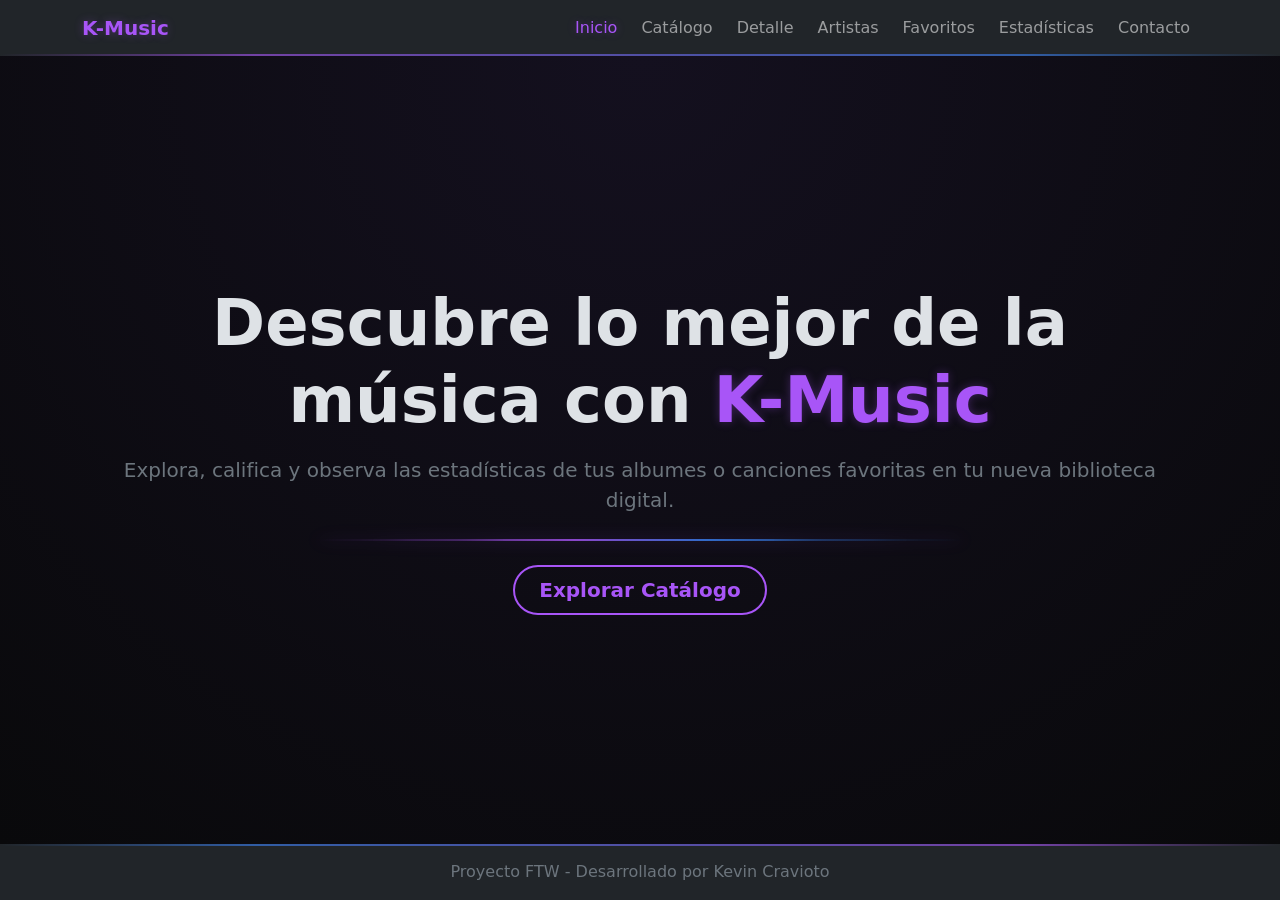
==== html/index.html @ bf35e7c5 "estructura inicial e inicios del archivo xml" ====
<!DOCTYPE html>
<html lang="es" data-bs-theme="dark">
<head>
    <meta charset="UTF-8">
    <meta name="viewport" content="width=device-width, initial-scale=1.0">
    <title>Inicio | Biblioteca Musical</title>
    <!-- Bootstrap CSS CDN -->
    <link href="https://cdn.jsdelivr.net/npm/bootstrap@5.3.3/dist/css/bootstrap.min.css" rel="stylesheet">
    <!-- CSS Personalizado -->
    <link rel="stylesheet" href="..\css\style.css">
</head>
<body class="d-flex flex-column min-vh-100">

    <!-- Navegación con borde desvanecido -->
    <header>
        <nav class="navbar navbar-expand-lg navbar-dark bg-dark nav-aesthetic">
            <div class="container">
                <a class="navbar-brand fw-bold text-purple" href="index.html">K-Music</a>
                <button class="navbar-toggler" type="button" data-bs-toggle="collapse" data-bs-target="#navbarNav">
                    <span class="navbar-toggler-icon"></span>
                </button>
                <div class="collapse navbar-collapse justify-content-end" id="navbarNav">
                    <ul class="navbar-nav gap-2">
                        <li class="nav-item"><a class="nav-link active text-purple" href="index.html">Inicio</a></li>
                        <li class="nav-item"><a class="nav-link" href="catalogo.html">Catálogo</a></li>
                        <li class="nav-item"><a class="nav-link" href="detalle.html">Detalle</a></li>
                        <li class="nav-item"><a class="nav-link" href="artistas.html">Artistas</a></li>
                        <li class="nav-item"><a class="nav-link" href="favoritos.html">Favoritos</a></li>
                        <li class="nav-item"><a class="nav-link" href="estadisticas.html">Estadísticas</a></li>
                        <li class="nav-item"><a class="nav-link" href="contacto.html">Contacto</a></li>
                    </ul>
                </div>
            </div>
        </nav>
    </header>

    <!-- Sección Principal -->
    <main class="flex-grow-1 d-flex align-items-center justify-content-center text-center custom-bg">
        <div class="container px-4 py-5">
            <h1 class="display-3 fw-bold mb-3">Descubre lo mejor de la música con <span class="text-purple">K-Music</span></h1>
            <p class="lead mb-4 text-secondary">Explora, califica y observa las estadísticas de tus albumes o canciones favoritas en tu nueva biblioteca digital.</p>
            
            <!-- Línea desvanecida -->
            <div class="aesthetic-line"></div>

            <div class="d-grid gap-2 d-sm-flex justify-content-sm-center mt-4">
                <a href="catalogo.html" class="btn btn-outline-purple btn-lg px-4 gap-3 rounded-pill">Explorar Catálogo</a>
            </div>
        </div>
    </main>

    <!-- Pie de página con borde desvanecido -->
    <footer class="bg-dark text-center py-3 mt-auto footer-aesthetic">
        <div class="container">
            <p class="text-secondary mb-0">Proyecto FTW - Desarrollado por Kevin Cravioto</p>
        </div>
    </footer>

    <!-- Bootstrap JS Bundle con Popper -->
    <script src="https://cdn.jsdelivr.net/npm/bootstrap@5.3.3/dist/js/bootstrap.bundle.min.js"></script>
</body>
</html>
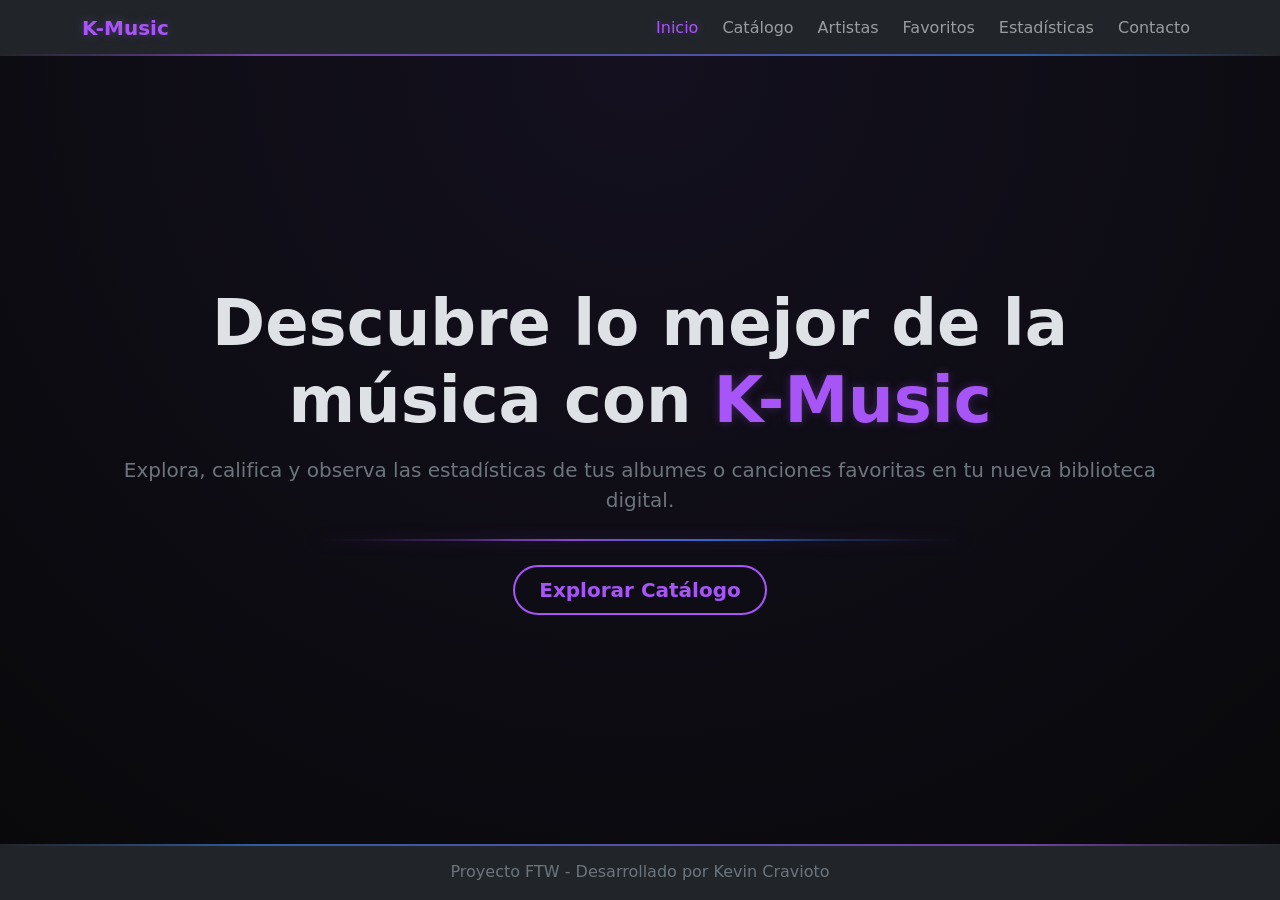
==== commit 4dd94cd9: "DTD para el archivo xml y puente para GitHub Pages" ====
--- a/html/index.html
+++ b/html/index.html
@@ -4,9 +4,7 @@
     <meta charset="UTF-8">
     <meta name="viewport" content="width=device-width, initial-scale=1.0">
     <title>Inicio | Biblioteca Musical</title>
-    <!-- Bootstrap CSS CDN -->
     <link href="https://cdn.jsdelivr.net/npm/bootstrap@5.3.3/dist/css/bootstrap.min.css" rel="stylesheet">
-    <!-- CSS Personalizado -->
     <link rel="stylesheet" href="..\css\style.css">
 </head>
 <body class="d-flex flex-column min-vh-100">
@@ -23,7 +21,6 @@
                     <ul class="navbar-nav gap-2">
                         <li class="nav-item"><a class="nav-link active text-purple" href="index.html">Inicio</a></li>
                         <li class="nav-item"><a class="nav-link" href="catalogo.html">Catálogo</a></li>
-                        <li class="nav-item"><a class="nav-link" href="detalle.html">Detalle</a></li>
                         <li class="nav-item"><a class="nav-link" href="artistas.html">Artistas</a></li>
                         <li class="nav-item"><a class="nav-link" href="favoritos.html">Favoritos</a></li>
                         <li class="nav-item"><a class="nav-link" href="estadisticas.html">Estadísticas</a></li>
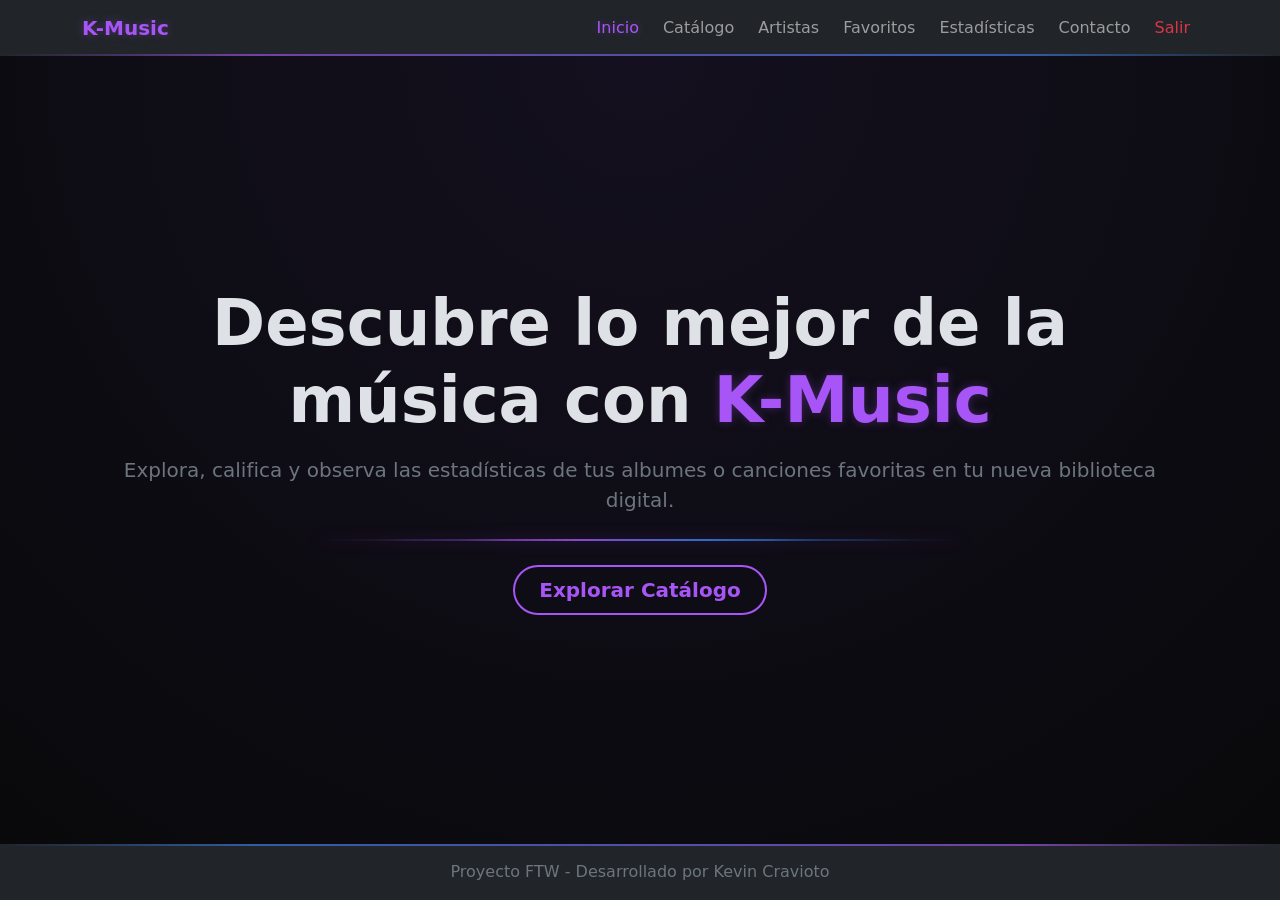
==== commit 3bc6f3e8: "creacion de archivos DTD para XML, correccion de puente en index, pagina estadisticas completada y o" ====
--- a/html/index.html
+++ b/html/index.html
@@ -25,6 +25,7 @@
                         <li class="nav-item"><a class="nav-link" href="favoritos.html">Favoritos</a></li>
                         <li class="nav-item"><a class="nav-link" href="estadisticas.html">Estadísticas</a></li>
                         <li class="nav-item"><a class="nav-link" href="contacto.html">Contacto</a></li>
+                        <li class="nav-item"><a class="nav-link text-danger" href="login.html">Salir</a></li>
                     </ul>
                 </div>
             </div>
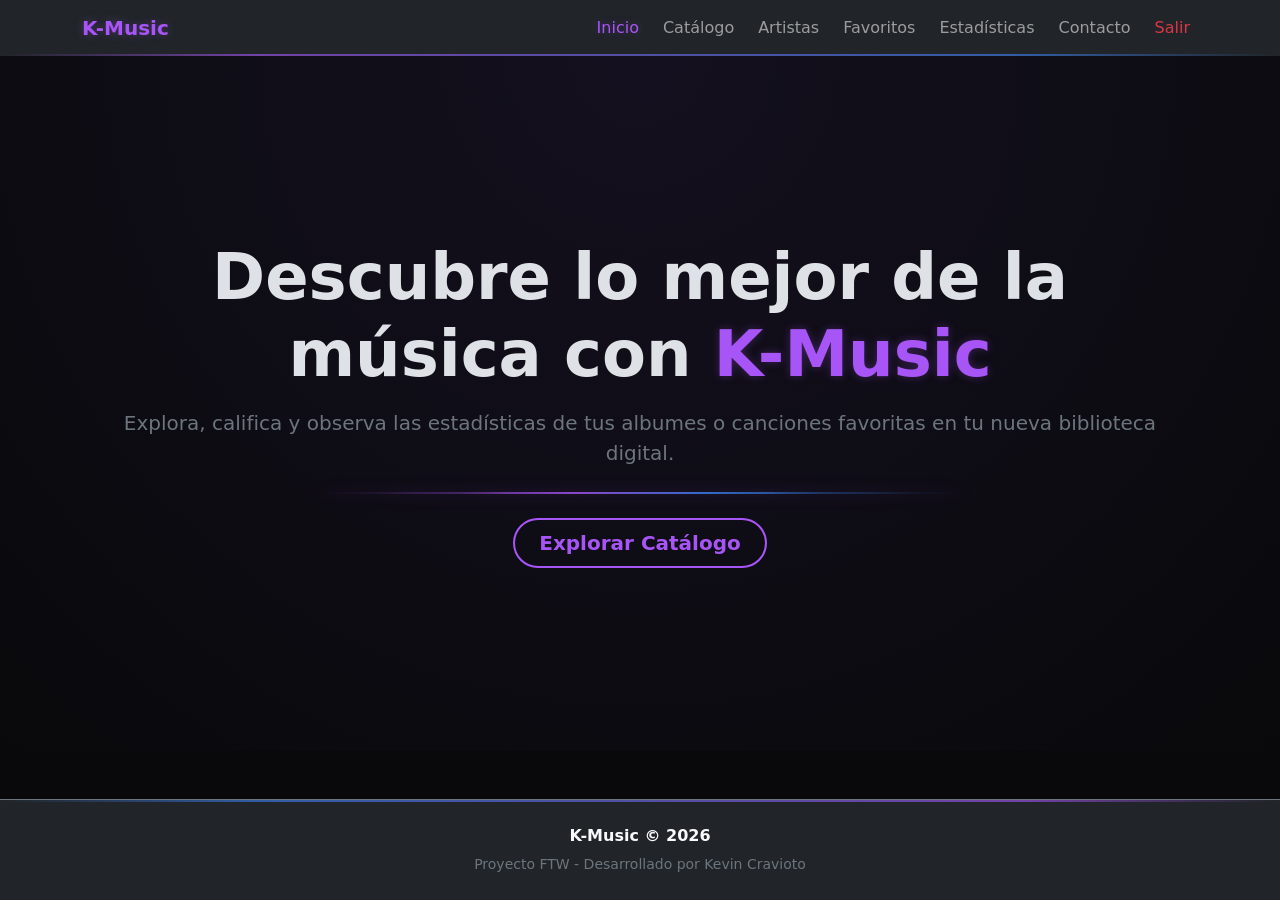
==== commit 4108af51: "agregacion de header y footer a las paginas ya creadas (y limpieza de algunos comentarios)" ====
--- a/html/index.html
+++ b/html/index.html
@@ -48,9 +48,10 @@
     </main>
 
     <!-- Pie de página con borde desvanecido -->
-    <footer class="bg-dark text-center py-3 mt-auto footer-aesthetic">
+    <footer class="bg-dark text-center text-secondary py-4 border-top border-secondary mt-5 footer-aesthetic">
         <div class="container">
-            <p class="text-secondary mb-0">Proyecto FTW - Desarrollado por Kevin Cravioto</p>
+            <p class="mb-1 text-light fw-semibold">K-Music &copy; 2026</p>
+            <small>Proyecto FTW - Desarrollado por Kevin Cravioto</small>
         </div>
     </footer>
 
